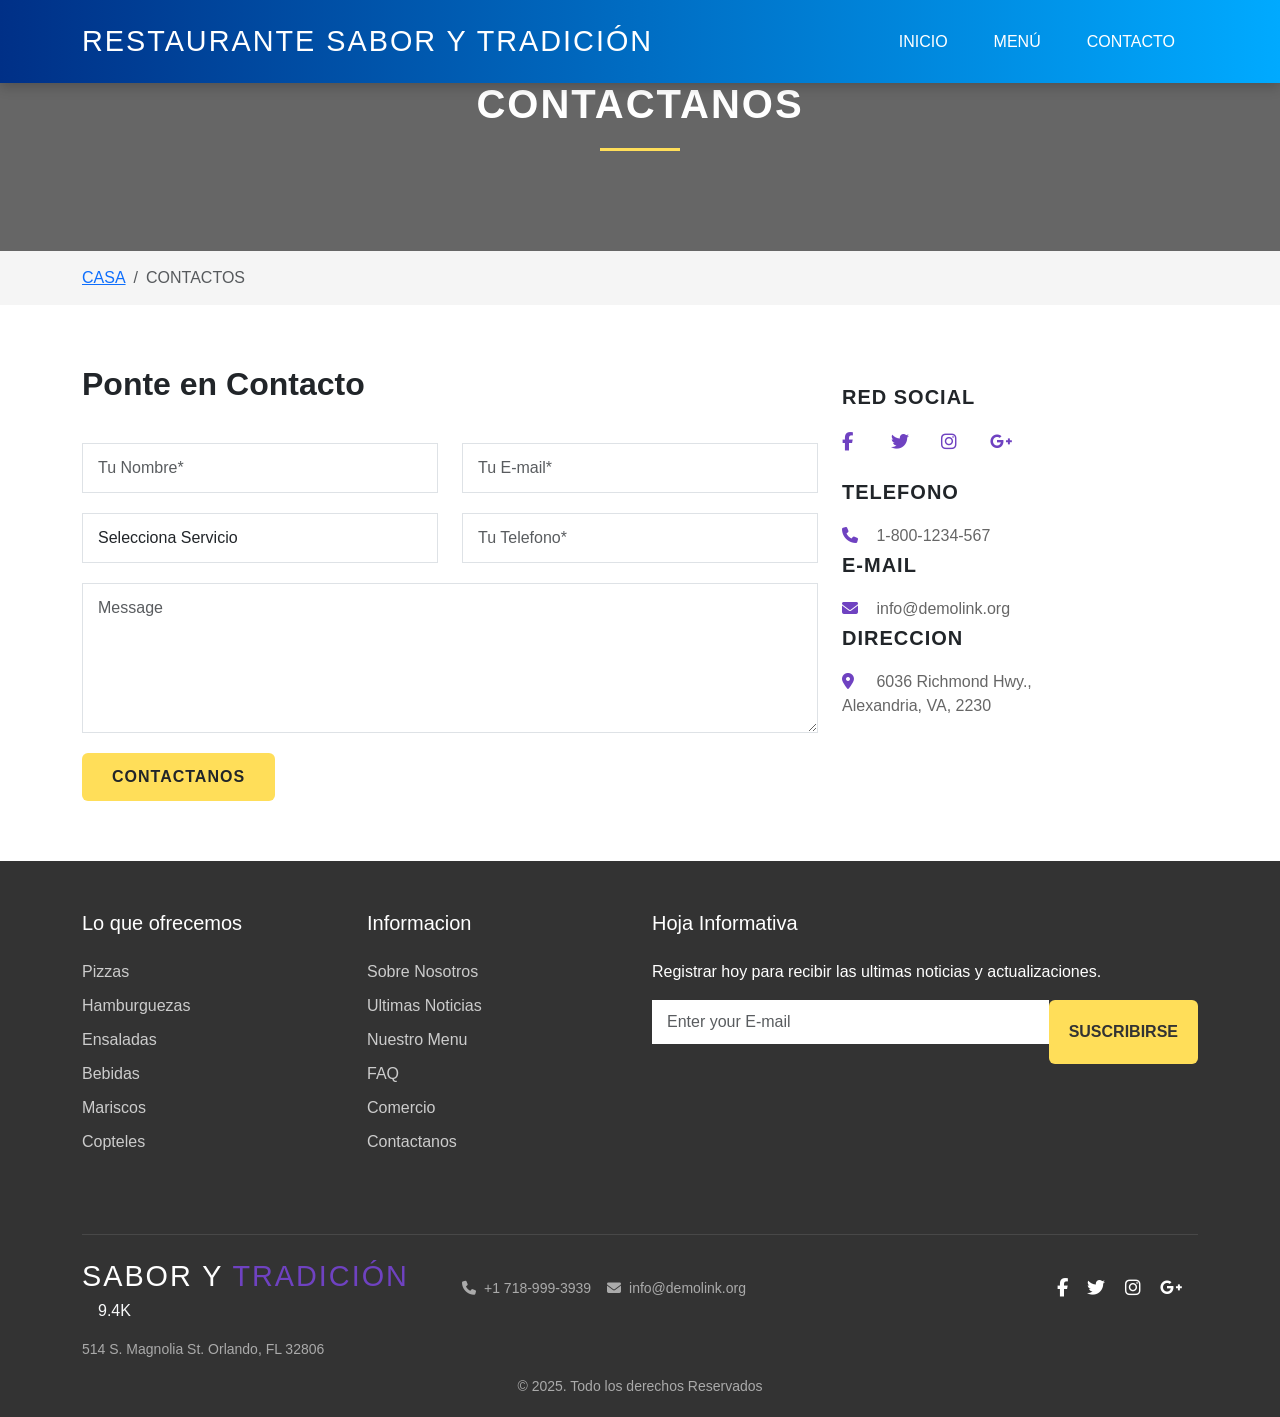
==== ContacForm.html @ 54a9cd01 "Actualizacion de Archivos" ====
<!DOCTYPE html>
<html lang="en">
<head>
    <meta charset="UTF-8">
    <meta name="viewport" content="width=device-width, initial-scale=1.0">
    <title>Sabor Y Tradicion</title>
    <!-- Bootstrap CSS -->
    <link href="https://cdnjs.cloudflare.com/ajax/libs/bootstrap/5.3.0/css/bootstrap.min.css" rel="stylesheet">
    <!-- Font Awesome for icons -->
    <link href="https://cdnjs.cloudflare.com/ajax/libs/font-awesome/6.4.0/css/all.min.css" rel="stylesheet">
    <style>
        /* Custom CSS */
        :root {
            --primary: #ffde59;
            --dark: #333333;
            --light: #f8f9fa;
        }
        
        body {
            font-family: 'Segoe UI', Tahoma, Geneva, Verdana, sans-serif;
        }
        
        .navbar {
    background: linear-gradient(90deg, #003087, #00aaff);
    padding: 15px 0;
    box-shadow: 0 4px 12px rgba(0, 0, 0, 0.2);
}
.navbar-brand {
    font-family: 'Orbitron', sans-serif;
    font-size: 1.8rem;
    color: #fff !important;
    text-transform: uppercase;
    letter-spacing: 2px;
}
.nav-link {
    font-family: 'Montserrat', sans-serif;
    font-weight: 500;
    color: #fff !important;
    text-transform: uppercase;
    margin: 0 15px;
    transition: transform 0.3s, color 0.3s;
}
.nav-link:hover {
    color: #e0e0e0 !important;
    transform: scale(1.1);
}
        /* Hero section styles */
        .hero {
            background-image: url('/api/placeholder/1200/400');
            background-size: cover;
            background-position: center;
            color: white;
            text-align: center;
            padding: 100px 0;
            position: relative;
        }
        
        .hero::before {
            content: '';
            position: absolute;
            top: 0;
            left: 0;
            width: 100%;
            height: 100%;
            background-color: rgba(0, 0, 0, 0.5);
        }
        
        .hero-content {
            position: relative;
            z-index: 1;
        }
        
        .hero h1 {
            font-size: 3rem;
            font-weight: bold;
            margin-bottom: 20px;
        }
        
        /* Page header (Contacts) */
        .page-header {
            background-image: url('/api/placeholder/1200/300');
            background-size: cover;
            background-position: center;
            color: white;
            padding: 80px 0;
            position: relative;
        }
        
        .page-header::before {
            content: '';
            position: absolute;
            top: 0;
            left: 0;
            width: 100%;
            height: 100%;
            background-color: rgba(0, 0, 0, 0.6);
        }
        
        .page-header-content {
            position: relative;
            z-index: 1;
            text-align: center;
        }
        
        .page-header h1 {
            font-size: 2.5rem;
            font-weight: bold;
            text-transform: uppercase;
            letter-spacing: 2px;
        }
        
        .page-header h1::after {
            content: '';
            display: block;
            width: 80px;
            height: 3px;
            background-color: var(--primary);
            margin: 20px auto;
        }
        
        /* Breadcrumb */
        .breadcrumb-section {
            background-color: #f5f5f5;
            padding: 15px 0;
        }
        
        /* Contact section */
        .contact-form {
            padding: 60px 0;
        }
        
        .section-title {
            margin-bottom: 40px;
            font-weight: bold;
        }
        
        .form-control {
            border-radius: 0;
            padding: 12px 15px;
            margin-bottom: 20px;
        }
        
        textarea.form-control {
            min-height: 150px;
        }
        
        .btn-contact {
            background-color: var(--primary);
            border: none;
            padding: 12px 30px;
            font-weight: 600;
            text-transform: uppercase;
            letter-spacing: 1px;
            transition: all 0.3s;
        }
        
        .btn-contact:hover {
            background-color: #e6c84d;
        }
        
        .contact-info {
            margin-top: 20px;
        }
        
        .contact-info h5 {
            margin-bottom: 20px;
            font-weight: 600;
            text-transform: uppercase;
            letter-spacing: 1px;
        }
        
        .contact-info p {
            margin-bottom: 5px;
            color: #666;
        }
        
        .contact-info i {
            width: 30px;
            color: #6f42c1;
        }
        
        .social-links a {
            color: #333;
            margin-right: 15px;
            font-size: 18px;
            transition: color 0.3s;
        }
        
        .social-links a:hover {
            color: #6f42c1;
        }
        
        /* Footer */
        .footer {
            background-color: #333;
            color: #fff;
            padding: 50px 0 20px;
        }
        
        .footer h4 {
            font-size: 20px;
            margin-bottom: 25px;
            color: #fff;
        }
        
        .footer-menu {
            list-style: none;
            padding-left: 0;
        }
        
        .footer-menu li {
            margin-bottom: 10px;
        }
        
        .footer-menu a {
            color: #ccc;
            text-decoration: none;
            transition: color 0.3s;
        }
        
        .footer-menu a:hover {
            color: var(--primary);
        }
        
        .footer-social a {
            color: #fff;
            margin-right: 15px;
            font-size: 18px;
        }
        
        .subscribe-form {
            display: flex;
        }
        
        .subscribe-form input {
            flex-grow: 1;
            border: none;
            padding: 10px 15px;
        }
        
        .btn-subscribe {
            background-color: var(--primary);
            border: none;
            color: #333;
            padding: 10px 20px;
            font-weight: 600;
        }
        
        .footer-bottom {
            border-top: 1px solid rgba(255, 255, 255, 0.1);
            padding-top: 20px;
            margin-top: 40px;
        }
        
        .footer-info {
            font-size: 14px;
            color: #aaa;
        }
        
        .scroll-top {
            position: fixed;
            bottom: 20px;
            right: 20px;
            background-color: var(--primary);
            width: 40px;
            height: 40px;
            border-radius: 50%;
            display: flex;
            align-items: center;
            justify-content: center;
            color: #333;
            font-size: 20px;
            cursor: pointer;
            z-index: 99;
            box-shadow: 0 2px 10px rgba(0, 0, 0, 0.2);
        }
    </style>
</head>
<body>
    <!-- Navigation -->
    <nav class="navbar navbar-expand-lg navbar-dark fixed-top">
        <div class="container">
            <a class="navbar-brand" href="index.html">Restaurante Sabor y Tradición</a>
            <button class="navbar-toggler" type="button" data-bs-toggle="collapse" data-bs-target="#navbarNav" aria-controls="navbarNav" aria-expanded="false" aria-label="Toggle navigation">
                <span class="navbar-toggler-icon"></span>
            </button>
            <div class="collapse navbar-collapse" id="navbarNav">
                <ul class="navbar-nav ms-auto">
                    <li class="nav-item">
                        <a class="nav-link active" aria-current="page" href="index.html">Inicio</a>
                    </li>
                    <li class="nav-item">
                        <a class="nav-link" href="menu.html">Menú</a>
                    </li>
                    <li class="nav-item">
                        <a class="nav-link" href="ContacForm.html">Contacto</a>
                    </li>
                </ul>
            </div>
        </div>
    </nav>

    <!-- Contacts Page Header -->
    <header class="page-header">
        <div class="container">
            <div class="page-header-content">
                <h1>CONTACTANOS</h1>
            </div>
        </div>
    </header>

    <!-- Breadcrumb -->
    <div class="breadcrumb-section">
        <div class="container">
            <nav aria-label="breadcrumb">
                <ol class="breadcrumb mb-0">
                    <li class="breadcrumb-item"><a href="#home">CASA</a></li>
                    <li class="breadcrumb-item active" aria-current="page">CONTACTOS</li>
                </ol>
            </nav>
        </div>
    </div>

    <!-- Contact Form Section -->
    <section class="contact-form">
        <div class="container">
            <div class="row">
                <div class="col-lg-8">
                    <h2 class="section-title">Ponte en Contacto</h2>
                    <form>
                        <div class="row">
                            <div class="col-md-6">
                                <input type="text" class="form-control" placeholder="Tu Nombre*" required>
                            </div>
                            <div class="col-md-6">
                                <input type="email" class="form-control" placeholder="Tu E-mail*" required>
                            </div>
                        </div>
                        <div class="row">
                            <div class="col-md-6">
                                <select class="form-control">
                                    <option selected>Selecciona Servicio</option>
                                    <option>Entrega</option>
                                    <option>Catering</option>
                                    <option>Reserva de Fiestas</option>
                                    <option>Comentarios</option>
                                </select>
                            </div>
                            <div class="col-md-6">
                                <input type="tel" class="form-control" placeholder="Tu Telefono*" required>
                            </div>
                        </div>
                        <textarea class="form-control" placeholder="Message"></textarea>
                        <button type="submit" class="btn btn-contact">Contactanos</button>
                    </form>
                </div>
                <div class="col-lg-4">
                    <div class="contact-info">
                        <h5>RED SOCIAL</h5>
                        <div class="social-links mb-4">
                            <a href="#"><i class="fab fa-facebook-f"></i></a>
                            <a href="#"><i class="fab fa-twitter"></i></a>
                            <a href="#"><i class="fab fa-instagram"></i></a>
                            <a href="#"><i class="fab fa-google-plus-g"></i></a>
                        </div>
                        
                        <h5>TELEFONO</h5>
                        <p><i class="fas fa-phone"></i> 1-800-1234-567</p>
                        
                        <h5>E-MAIL</h5>
                        <p><i class="fas fa-envelope"></i> info@demolink.org</p>
                        
                        <h5>DIRECCION</h5>
                        <p><i class="fas fa-map-marker-alt"></i> 6036 Richmond Hwy.,<br>Alexandria, VA, 2230</p>
                    </div>
                </div>
            </div>
        </div>
    </section>

    <!-- Footer -->
    <footer class="footer">
        <div class="container">
            <div class="row">
                <div class="col-md-3 mb-4">
                    <h4>Lo que ofrecemos</h4>
                    <ul class="footer-menu">
                        <li><a href="#">Pizzas</a></li>
                        <li><a href="#">Hamburguezas</a></li>
                        <li><a href="#">Ensaladas</a></li>
                        <li><a href="#">Bebidas</a></li>
                        <li><a href="#">Mariscos</a></li>
                        <li><a href="#">Copteles</a></li>
                    </ul>
                </div>
                <div class="col-md-3 mb-4">
                    <h4>Informacion</h4>
                    <ul class="footer-menu">
                        <li><a href="#">Sobre Nosotros</a></li>
                        <li><a href="#">Ultimas Noticias</a></li>
                        <li><a href="#">Nuestro Menu</a></li>
                        <li><a href="#">FAQ</a></li>
                        <li><a href="#">Comercio </a></li>
                        <li><a href="#">Contactanos</a></li>
                    </ul>
                </div>
                <div class="col-md-6 mb-4">
                    <h4>Hoja Informativa</h4>
                    <p>Registrar hoy para recibir las ultimas noticias y actualizaciones.</p>
                    <div class="subscribe-form">
                        <input type="email" placeholder="Enter your E-mail" class="form-control">
                        <button class="btn btn-subscribe">SUSCRIBIRSE</button>
                    </div>
                </div>
            </div>
            
            <div class="footer-bottom">
                <div class="row align-items-center">
                    <div class="col-md-4 mb-3 mb-md-0">
                        <a href="#" class="navbar-brand text-white">
                            <span class="logo-text">Sabor y <span style="color: #6f42c1;">Tradición</span></span>
                  
                        </a>
                        <span class="ms-3 text-light">9.4K</span>
                    </div>
                    <div class="col-md-4 mb-3 mb-md-0 text-center text-md-start">
                        <div class="footer-info d-md-flex">
                            <span class="me-3"><i class="fas fa-phone me-2"></i>+1 718-999-3939</span>
                            <span><i class="fas fa-envelope me-2"></i>info@demolink.org</span>
                        </div>
                    </div>
                    <div class="col-md-4 text-center text-md-end">
                        <div class="footer-social">
                            <a href="#"><i class="fab fa-facebook-f"></i></a>
                            <a href="#"><i class="fab fa-twitter"></i></a>
                            <a href="#"><i class="fab fa-instagram"></i></a>
                            <a href="#"><i class="fab fa-google-plus-g"></i></a>
                        </div>
                    </div>
                </div>
                
                <div class="row mt-3">
                    <div class="col-md-12 text-center text-md-start">
                        <p class="footer-info mb-0">514 S. Magnolia St. Orlando, FL 32806</p>
                    </div>
                </div>
                
                <div class="row mt-3">
                    <div class="col-md-12 text-center">
                        <p class="footer-info mb-0">© 2025. Todo los derechos Reservados</p>
                    </div>
                </div>
            </div>
        </div>
    </footer>

    <!-- Scroll to top button -->
    <a href="#" class="scroll-top">
        <i class="fas fa-chevron-up"></i>
    </a>

    <!-- Bootstrap JS Bundle with Popper -->
    <script src="https://cdnjs.cloudflare.com/ajax/libs/bootstrap/5.3.0/js/bootstrap.bundle.min.js"></script>
    <script>
        // Script for scroll to top button
        const scrollBtn = document.querySelector('.scroll-top');
        window.addEventListener('scroll', () => {
            if (window.pageYOffset > 300) {
                scrollBtn.style.display = 'flex';
            } else {
                scrollBtn.style.display = 'none';
            }
        });
        
        scrollBtn.addEventListener('click', (e) => {
            e.preventDefault();
            window.scrollTo({
                top: 0,
                behavior: 'smooth'
            });
        });
    </script>
</body>
</html>
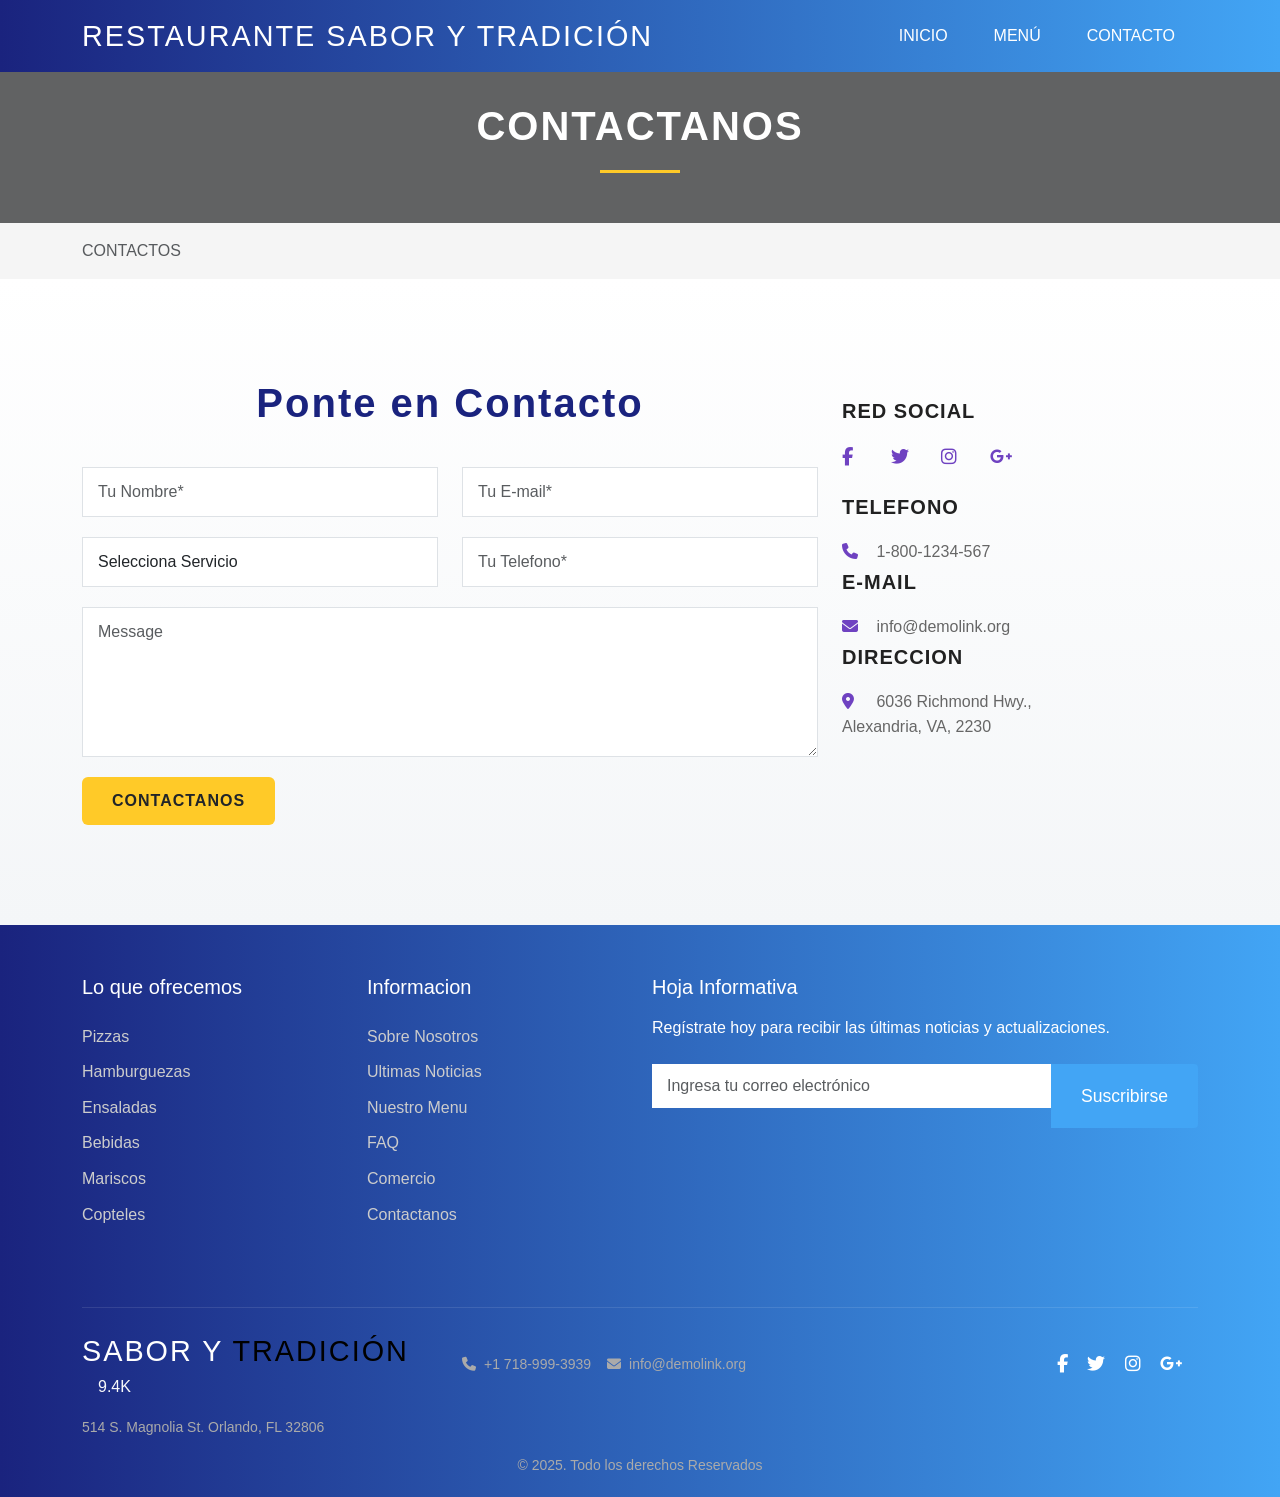
==== commit 5e3a6ab7: "Cambios" ====
--- a/ContacForm.html
+++ b/ContacForm.html
@@ -8,273 +8,7 @@
     <link href="https://cdnjs.cloudflare.com/ajax/libs/bootstrap/5.3.0/css/bootstrap.min.css" rel="stylesheet">
     <!-- Font Awesome for icons -->
     <link href="https://cdnjs.cloudflare.com/ajax/libs/font-awesome/6.4.0/css/all.min.css" rel="stylesheet">
-    <style>
-        /* Custom CSS */
-        :root {
-            --primary: #ffde59;
-            --dark: #333333;
-            --light: #f8f9fa;
-        }
-        
-        body {
-            font-family: 'Segoe UI', Tahoma, Geneva, Verdana, sans-serif;
-        }
-        
-        .navbar {
-    background: linear-gradient(90deg, #003087, #00aaff);
-    padding: 15px 0;
-    box-shadow: 0 4px 12px rgba(0, 0, 0, 0.2);
-}
-.navbar-brand {
-    font-family: 'Orbitron', sans-serif;
-    font-size: 1.8rem;
-    color: #fff !important;
-    text-transform: uppercase;
-    letter-spacing: 2px;
-}
-.nav-link {
-    font-family: 'Montserrat', sans-serif;
-    font-weight: 500;
-    color: #fff !important;
-    text-transform: uppercase;
-    margin: 0 15px;
-    transition: transform 0.3s, color 0.3s;
-}
-.nav-link:hover {
-    color: #e0e0e0 !important;
-    transform: scale(1.1);
-}
-        /* Hero section styles */
-        .hero {
-            background-image: url('/api/placeholder/1200/400');
-            background-size: cover;
-            background-position: center;
-            color: white;
-            text-align: center;
-            padding: 100px 0;
-            position: relative;
-        }
-        
-        .hero::before {
-            content: '';
-            position: absolute;
-            top: 0;
-            left: 0;
-            width: 100%;
-            height: 100%;
-            background-color: rgba(0, 0, 0, 0.5);
-        }
-        
-        .hero-content {
-            position: relative;
-            z-index: 1;
-        }
-        
-        .hero h1 {
-            font-size: 3rem;
-            font-weight: bold;
-            margin-bottom: 20px;
-        }
-        
-        /* Page header (Contacts) */
-        .page-header {
-            background-image: url('/api/placeholder/1200/300');
-            background-size: cover;
-            background-position: center;
-            color: white;
-            padding: 80px 0;
-            position: relative;
-        }
-        
-        .page-header::before {
-            content: '';
-            position: absolute;
-            top: 0;
-            left: 0;
-            width: 100%;
-            height: 100%;
-            background-color: rgba(0, 0, 0, 0.6);
-        }
-        
-        .page-header-content {
-            position: relative;
-            z-index: 1;
-            text-align: center;
-        }
-        
-        .page-header h1 {
-            font-size: 2.5rem;
-            font-weight: bold;
-            text-transform: uppercase;
-            letter-spacing: 2px;
-        }
-        
-        .page-header h1::after {
-            content: '';
-            display: block;
-            width: 80px;
-            height: 3px;
-            background-color: var(--primary);
-            margin: 20px auto;
-        }
-        
-        /* Breadcrumb */
-        .breadcrumb-section {
-            background-color: #f5f5f5;
-            padding: 15px 0;
-        }
-        
-        /* Contact section */
-        .contact-form {
-            padding: 60px 0;
-        }
-        
-        .section-title {
-            margin-bottom: 40px;
-            font-weight: bold;
-        }
-        
-        .form-control {
-            border-radius: 0;
-            padding: 12px 15px;
-            margin-bottom: 20px;
-        }
-        
-        textarea.form-control {
-            min-height: 150px;
-        }
-        
-        .btn-contact {
-            background-color: var(--primary);
-            border: none;
-            padding: 12px 30px;
-            font-weight: 600;
-            text-transform: uppercase;
-            letter-spacing: 1px;
-            transition: all 0.3s;
-        }
-        
-        .btn-contact:hover {
-            background-color: #e6c84d;
-        }
-        
-        .contact-info {
-            margin-top: 20px;
-        }
-        
-        .contact-info h5 {
-            margin-bottom: 20px;
-            font-weight: 600;
-            text-transform: uppercase;
-            letter-spacing: 1px;
-        }
-        
-        .contact-info p {
-            margin-bottom: 5px;
-            color: #666;
-        }
-        
-        .contact-info i {
-            width: 30px;
-            color: #6f42c1;
-        }
-        
-        .social-links a {
-            color: #333;
-            margin-right: 15px;
-            font-size: 18px;
-            transition: color 0.3s;
-        }
-        
-        .social-links a:hover {
-            color: #6f42c1;
-        }
-        
-        /* Footer */
-        .footer {
-            background-color: #333;
-            color: #fff;
-            padding: 50px 0 20px;
-        }
-        
-        .footer h4 {
-            font-size: 20px;
-            margin-bottom: 25px;
-            color: #fff;
-        }
-        
-        .footer-menu {
-            list-style: none;
-            padding-left: 0;
-        }
-        
-        .footer-menu li {
-            margin-bottom: 10px;
-        }
-        
-        .footer-menu a {
-            color: #ccc;
-            text-decoration: none;
-            transition: color 0.3s;
-        }
-        
-        .footer-menu a:hover {
-            color: var(--primary);
-        }
-        
-        .footer-social a {
-            color: #fff;
-            margin-right: 15px;
-            font-size: 18px;
-        }
-        
-        .subscribe-form {
-            display: flex;
-        }
-        
-        .subscribe-form input {
-            flex-grow: 1;
-            border: none;
-            padding: 10px 15px;
-        }
-        
-        .btn-subscribe {
-            background-color: var(--primary);
-            border: none;
-            color: #333;
-            padding: 10px 20px;
-            font-weight: 600;
-        }
-        
-        .footer-bottom {
-            border-top: 1px solid rgba(255, 255, 255, 0.1);
-            padding-top: 20px;
-            margin-top: 40px;
-        }
-        
-        .footer-info {
-            font-size: 14px;
-            color: #aaa;
-        }
-        
-        .scroll-top {
-            position: fixed;
-            bottom: 20px;
-            right: 20px;
-            background-color: var(--primary);
-            width: 40px;
-            height: 40px;
-            border-radius: 50%;
-            display: flex;
-            align-items: center;
-            justify-content: center;
-            color: #333;
-            font-size: 20px;
-            cursor: pointer;
-            z-index: 99;
-            box-shadow: 0 2px 10px rgba(0, 0, 0, 0.2);
-        }
-    </style>
+    <link rel="stylesheet" href="css/styles.css">
 </head>
 <body>
     <!-- Navigation -->
@@ -299,6 +33,8 @@
             </div>
         </div>
     </nav>
+    <div style="height: 72px;"></div>
+
 
     <!-- Contacts Page Header -->
     <header class="page-header">
@@ -314,7 +50,6 @@
         <div class="container">
             <nav aria-label="breadcrumb">
                 <ol class="breadcrumb mb-0">
-                    <li class="breadcrumb-item"><a href="#home">CASA</a></li>
                     <li class="breadcrumb-item active" aria-current="page">CONTACTOS</li>
                 </ol>
             </nav>
@@ -405,12 +140,14 @@
                     </ul>
                 </div>
                 <div class="col-md-6 mb-4">
-                    <h4>Hoja Informativa</h4>
-                    <p>Registrar hoy para recibir las ultimas noticias y actualizaciones.</p>
-                    <div class="subscribe-form">
-                        <input type="email" placeholder="Enter your E-mail" class="form-control">
-                        <button class="btn btn-subscribe">SUSCRIBIRSE</button>
-                    </div>
+                    <h4 class="mb-3">Hoja Informativa</h4>
+                    <p class="mb-4">Regístrate hoy para recibir las últimas noticias y actualizaciones.</p>
+                    <form class="subscribe-form">
+                        <div class="input-group">
+                            <input type="email" class="form-control" placeholder="Ingresa tu correo electrónico" required>
+                            <button class="btn btn-primary btn-sm" type="submit">Suscribirse</button>
+                        </div>
+                    </form>
                 </div>
             </div>
             
@@ -418,7 +155,7 @@
                 <div class="row align-items-center">
                     <div class="col-md-4 mb-3 mb-md-0">
                         <a href="#" class="navbar-brand text-white">
-                            <span class="logo-text">Sabor y <span style="color: #6f42c1;">Tradición</span></span>
+                            <span class="logo-text">Sabor y <span style="color: #000000;">Tradición</span></span>
                   
                         </a>
                         <span class="ms-3 text-light">9.4K</span>
--- a/css/styles.css
+++ b/css/styles.css
@@ -0,0 +1,344 @@
+/* ==========================
+   VARIABLES Y BASE
+========================== */
+:root {
+    --primary: #ffca28;          /* dorado más suave */
+    --primary-dark: #1a237e;     /* azul profundo */
+    --primary-light: #42a5f5;    /* azul claro vibrante */
+    --dark: #212121;             /* gris oscuro uniforme */
+    --light: #f4f6f8;            /* fondo suave */
+    --lightest: #ffffff;         /* blanco puro */
+    --text-color: #212121;
+    --shadow-1: 0 4px 12px rgba(0, 0, 0, 0.15);
+    --shadow-2: 0 8px 20px rgba(0, 0, 0, 0.1);
+    --shadow-hover: 0 12px 24px rgba(0, 0, 0, 0.15);
+  }
+  body {
+    background-color: var(--light);
+    color: var(--text-color);
+    font-family: 'Montserrat', 'Segoe UI', Tahoma, Geneva, Verdana, sans-serif;
+    line-height: 1.6;
+  }
+  
+  /* ==========================
+     NAVBAR
+  ========================== */
+  .navbar {
+    background: linear-gradient(90deg, var(--primary-dark), var(--primary-light));
+  }
+  .navbar-brand {
+    font-family: 'Orbitron', sans-serif;
+    font-size: 1.8rem;
+    color: #fff !important;
+    text-transform: uppercase;
+    letter-spacing: 2px;
+  }
+  .nav-link {
+    font-weight: 500;
+    color: #fff !important;
+    text-transform: uppercase;
+    margin: 0 15px;
+    transition: transform 0.3s, color 0.3s;
+  }
+  .nav-link:hover {
+    color: #e0e0e0 !important;
+    transform: scale(1.1);
+  }
+  
+  /* ==========================
+     HERO & PAGE HEADER
+  ========================== */
+  .hero,
+  .hero-section,
+  .page-header {
+    background-size: cover;
+    background-position: center;
+    color: white;
+    text-align: center;
+    padding: 50px 0;
+    position: relative;
+  }
+
+  .page-header {
+  
+    padding: 30px 0;
+  }
+  .hero::before,
+  .hero-section::before,
+  .page-header::before {
+    content: '';
+    position: absolute;
+    top: 0; left: 0;
+    width: 100%; height: 100%;
+    background: rgba(0, 0, 0, 0.5);
+  }
+ 
+  .page-header::before {
+    background-color: rgba(0, 0, 0, 0.6);
+  }
+  .hero-content,
+  .page-header-content,
+  .hero-section h1,
+  .hero-section p,
+  .hero-section .btn {
+    position: relative;
+    z-index: 1;
+  }
+  .hero h1,
+  .hero-section h1 {
+    font-size: 3rem;
+    font-family: 'Orbitron', sans-serif;
+    font-weight: bold;
+    letter-spacing: 3px;
+    text-shadow: 2px 2px 8px rgba(0, 0, 0, 0.5);
+  }
+  .hero-section p {
+    font-size: 1.25rem;
+    max-width: 600px;
+    margin: 0 auto;
+  }
+  .page-header h1 {
+    font-size: 2.5rem;
+    font-weight: bold;
+    text-transform: uppercase;
+    letter-spacing: 2px;
+  }
+  .page-header h1::after {
+    content: '';
+    display: block;
+    width: 80px;
+    height: 3px;
+    background-color: var(--primary);
+    margin: 20px auto;
+  }
+  
+  /* ==========================
+     GENERAL TITLES
+  ========================== */
+  h2 {
+    font-family: 'Orbitron', sans-serif;
+    color: var(--primary-dark);
+    font-size: 2.5rem;
+    text-align: center;
+    margin-bottom: 40px;
+    letter-spacing: 2px;
+  }
+  h3 {
+    font-family: 'Orbitron', sans-serif;
+    color: var(--primary-dark);
+    font-size: 1.8rem;
+  }
+  
+  /* ==========================
+     SECTIONS
+  ========================== */
+  .about-section,
+  .gallery-section,
+  .testimonials-section,
+  .chef-section,
+  .events-section,
+  .specialties-section,
+  .contact-form {
+    padding: 100px 0;
+    background: linear-gradient(180deg, #ffffff, var(--light));
+  }
+  .breadcrumb-section {
+    background-color: #f5f5f5;
+    padding: 15px 0;
+  }
+  
+  /* ==========================
+     FORMS
+  ========================== */
+  .section-title {
+    margin-bottom: 40px;
+    font-weight: bold;
+  }
+  .form-control {
+    border-radius: 0;
+    padding: 12px 15px;
+    margin-bottom: 20px;
+  }
+  textarea.form-control {
+    min-height: 150px;
+  }
+  .btn-contact {
+    background-color: var(--primary);
+    border: none;
+    padding: 12px 30px;
+    font-weight: 600;
+    text-transform: uppercase;
+    letter-spacing: 1px;
+    transition: all 0.3s;
+  }
+  .btn-contact:hover {
+    background-color: #e6c84d;
+  }
+  
+  /* ==========================
+     BUTTONS
+  ========================== */
+  .btn-primary {
+    background: var(--primary-light);
+    border: none;
+    font-family: 'Orbitron', sans-serif;
+    padding: 12px 30px;
+    font-size: 1.1rem;
+    transition: background 0.3s, transform 0.3s;
+  }
+  .btn-primary:hover {
+    background: var(--primary-dark);
+    transform: scale(1.05);
+  }
+  .btn-subscribe {
+    background-color: var(--primary);
+    border: none;
+    color: var(--dark);
+    padding: 10px 20px;
+    font-weight: 600;
+  }
+  .filter-btn.active {
+    background-color: #198754 !important;
+    color: #fff !important;
+  }
+  
+  /* ==========================
+     CARDS & COMPONENTES
+  ========================== */
+  .card {
+    border: none;
+    background: #fff;
+    box-shadow: var(--shadow-2);
+    border-radius: 15px;
+    transition: transform 0.3s, box-shadow 0.3s;
+  }
+  .card:hover {
+    transform: scale(1.02);
+    box-shadow: 0 0 15px rgba(0, 0, 0, 0.1);
+  }
+  .gallery-img {
+    object-fit: cover;
+    height: 300px;
+    width: 100%;
+    border-radius: 10px;
+    transition: transform 0.3s;
+  }
+  .gallery-img:hover {
+    transform: scale(1.05);
+  }
+  .futuristic-border {
+    border: 2px solid var(--primary-light);
+    border-radius: 20px;
+    padding: 30px;
+    background: rgba(255, 255, 255, 0.05);
+    box-shadow: var(--shadow-1);
+  }
+  .subscribe-form {
+    display: flex;
+  }
+  .subscribe-form input {
+    flex-grow: 1;
+    border: none;
+    padding: 10px 15px;
+  }
+  
+  /* ==========================
+     CONTACT & SOCIAL
+  ========================== */
+  .contact-info {
+    margin-top: 20px;
+  }
+  .contact-info h5 {
+    margin-bottom: 20px;
+    font-weight: 600;
+    text-transform: uppercase;
+    letter-spacing: 1px;
+  }
+  .contact-info p {
+    margin-bottom: 5px;
+    color: #666;
+  }
+  .contact-info i {
+    width: 30px;
+    color: #6f42c1;
+  }
+  .social-links a,
+  .social-icons a,
+  .footer-social a {
+    color: #fff;
+    margin-right: 15px;
+    font-size: 18px;
+    transition: color 0.3s;
+  }
+  .social-links a:hover,
+  .social-icons a:hover {
+    color: #e0e0e0;
+  }
+  .social-links a:hover {
+    color: #6f42c1;
+  }
+  
+  /* ==========================
+     FOOTER
+  ========================== */
+  .footer {
+    background: linear-gradient(90deg, var(--primary-dark), var(--primary-light));
+    color: #fff;
+    padding: 50px 0 20px;
+  }
+  .footer h4 {
+    font-size: 20px;
+    margin-bottom: 25px;
+  }
+  .footer-menu {
+    list-style: none;
+    padding-left: 0;
+  }
+  .footer-menu li {
+    margin-bottom: 10px;
+  }
+  .footer-menu a {
+    color: #ccc;
+    text-decoration: none;
+    transition: color 0.3s;
+  }
+  .footer-menu a:hover {
+    color: var(--primary);
+  }
+  .footer-bottom {
+    border-top: 1px solid rgba(255, 255, 255, 0.1);
+    padding-top: 20px;
+    margin-top: 40px;
+  }
+  .footer-info {
+    font-size: 14px;
+    color: #aaa;
+  }
+  
+  /* ==========================
+     UTILS
+  ========================== */
+  .toast-container {
+    position: fixed;
+    top: 1rem;
+    right: 1rem;
+    z-index: 1050;
+  }
+  .scroll-top {
+    position: fixed;
+    bottom: 20px;
+    right: 20px;
+    background-color: var(--primary);
+    width: 40px;
+    height: 40px;
+    border-radius: 50%;
+    display: flex;
+    align-items: center;
+    justify-content: center;
+    color: var(--dark);
+    font-size: 20px;
+    cursor: pointer;
+    z-index: 99;
+    box-shadow: 0 2px 10px rgba(0, 0, 0, 0.2);
+  }
+  
